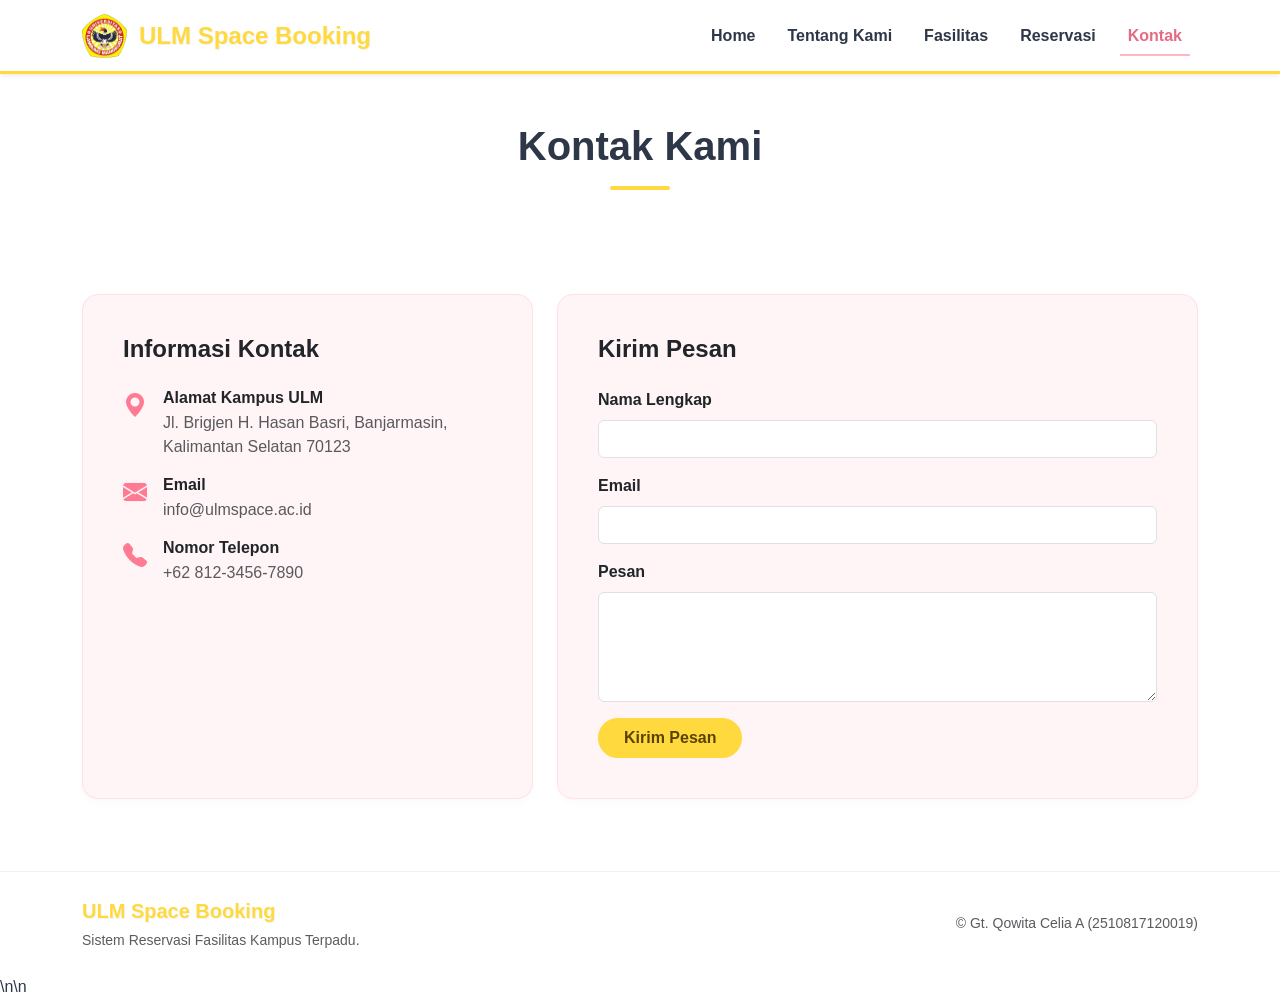
==== kontak.html @ 05b1307b "code web ulm space booking" ====
<!DOCTYPE html>
<html lang="id">
<head>
    <meta charset="UTF-8">
    <meta name="viewport" content="width=device-width, initial-scale=1.0">
    <title>Kontak - ULM Space Booking</title>
    <link href="https://cdn.jsdelivr.net/npm/bootstrap@5.3.2/dist/css/bootstrap.min.css" rel="stylesheet">
    <link rel="stylesheet" href="https://cdn.jsdelivr.net/npm/bootstrap-icons@1.11.1/font/bootstrap-icons.css">
    <link rel="stylesheet" href="css/style.css">
</head>
<body>

    <nav class="navbar navbar-expand-lg navbar-light sticky-top shadow-sm bg-white custom-navbar">
        <div class="container">
            <a class="navbar-brand d-flex align-items-center" href="index.html">
                <img src="assets/logo.png" alt="Logo ULM" width="45" height="45" class="me-2">
                <span class="fw-bold fs-4 ms-1 brand-text">ULM Space Booking</span>
            </a>
            <button class="navbar-toggler border-0" type="button" data-bs-toggle="collapse" data-bs-target="#navbarNav" aria-controls="navbarNav" aria-expanded="false" aria-label="Toggle navigation">
                <span class="navbar-toggler-icon"></span>
            </button>
            <div class="collapse navbar-collapse" id="navbarNav">
                <ul class="navbar-nav ms-auto fw-medium">
                    <li class="nav-item px-2">
                        <a class="nav-link  custom-nav-link" href="index.html">Home</a>
                    </li>
                    <li class="nav-item px-2">
                        <a class="nav-link  custom-nav-link" href="tentang.html">Tentang Kami</a>
                    </li>
                    <li class="nav-item px-2">
                        <a class="nav-link  custom-nav-link" href="fasilitas.html">Fasilitas</a>
                    </li>
                    <li class="nav-item px-2">
                        <a class="nav-link  custom-nav-link" href="reservasi.html">Reservasi</a>
                    </li>
                    <li class="nav-item px-2">
                        <a class="nav-link active custom-nav-link" href="kontak.html">Kontak</a>
                    </li>
                </ul>
            </div>
        </div>
    </nav>
    <div class="page-header text-center">
        <div class="container">
            <h1 class="fw-bolder">Kontak Kami</h1>
            <div class="title-underline mx-auto mt-3"></div>
        </div>
    </div>
    <div class="container py-4 mb-5">
        <div class="row g-4">
            <div class="col-lg-5">
                <div class="card custom-card h-100 p-4">
                    <div class="card-body">
                        <h4 class="fw-bold mb-4">Informasi Kontak</h4>
                        <div class="d-flex mb-3 align-items-start">
                            <i class="bi bi-geo-alt-fill text-pink-custom fs-4 me-3"></i>
                            <div>
                                <h6 class="fw-bold mb-1">Alamat Kampus ULM</h6>
                                <p class="text-muted mb-0">Jl. Brigjen H. Hasan Basri, Banjarmasin, Kalimantan Selatan 70123</p>
                            </div>
                        </div>
                        <div class="d-flex mb-3 align-items-start">
                            <i class="bi bi-envelope-fill text-pink-custom fs-4 me-3"></i>
                            <div>
                                <h6 class="fw-bold mb-1">Email</h6>
                                <p class="text-muted mb-0">info@ulmspace.ac.id</p>
                            </div>
                        </div>
                        <div class="d-flex mb-3 align-items-start">
                            <i class="bi bi-telephone-fill text-pink-custom fs-4 me-3"></i>
                            <div>
                                <h6 class="fw-bold mb-1">Nomor Telepon</h6>
                                <p class="text-muted mb-0">+62 812-3456-7890</p>
                            </div>
                        </div>
                    </div>
                </div>
            </div>
            <div class="col-lg-7">
                <div class="card custom-card p-4">
                    <div class="card-body">
                        <h4 class="fw-bold mb-4">Kirim Pesan</h4>
                        <form>
                            <div class="mb-3">
                                <label for="kontakNama" class="form-label fw-semibold">Nama Lengkap</label>
                                <input type="text" class="form-control" id="kontakNama" required>
                            </div>
                            <div class="mb-3">
                                <label for="kontakEmail" class="form-label fw-semibold">Email</label>
                                <input type="email" class="form-control" id="kontakEmail" required>
                            </div>
                            <div class="mb-3">
                                <label for="kontakPesan" class="form-label fw-semibold">Pesan</label>
                                <textarea class="form-control" id="kontakPesan" rows="4" required></textarea>
                            </div>
                            <button type="submit" class="btn custom-btn-primary rounded-pill px-4 fw-bold">Kirim Pesan</button>
                        </form>
                    </div>
                </div>
            </div>
        </div>
    </div>

    <footer class="footer-custom py-4 mt-auto">
        <div class="container">
            <div class="row align-items-center">
                <div class="col-md-6 text-center text-md-start mb-3 mb-md-0">
                    <span class="fw-bold fs-5 brand-text">ULM Space Booking</span>
                    <p class="text-muted small mt-1 mb-0">Sistem Reservasi Fasilitas Kampus Terpadu.</p>
                </div>
                <div class="col-md-6 text-center text-md-end">
                    <p class="mb-0 fw-medium text-muted small">&copy; Gt. Qowita Celia A (2510817120019)</p>
                </div>
            </div>
        </div>
    </footer>
    <script src="https://code.jquery.com/jquery-3.7.1.min.js"></script>
    <script src="https://cdn.jsdelivr.net/npm/bootstrap@5.3.2/dist/js/bootstrap.bundle.min.js"></script>
\n</body>\n</html>
---- css/style.css ----
:root {
    --primary-yellow: #FFD93D;
    --primary-yellow-hover: #F4C400;
    --pastel-pink: #FFB6C1;
    --pastel-pink-hover: #FF9EAB;
    --white: #FFFFFF;
    --text-dark: #2D3748;
    --text-light: #718096;
    --bg-light: #F7FAFC;
}

body {
    font-family: 'Inter', 'Segoe UI', Tahoma, Geneva, Verdana, sans-serif;
    color: var(--text-dark);
    background-color: var(--white);
    display: flex;
    flex-direction: column;
    min-height: 100vh;
}

.custom-navbar {
    border-bottom: 3px solid var(--primary-yellow);
}
.brand-text {
    color: var(--primary-yellow);
    text-shadow: 1px 1px 0px rgba(0,0,0,0.05);
}
.custom-nav-link {
    font-weight: 600 !important;
    color: var(--text-dark) !important;
    position: relative;
    transition: color 0.3s ease;
}
.custom-nav-link::after {
    content: '';
    position: absolute;
    width: 0;
    height: 2px;
    bottom: 0;
    left: 50%;
    background-color: var(--pastel-pink);
    transition: all 0.3s ease;
    transform: translateX(-50%);
}
.custom-nav-link:hover, .custom-nav-link.active {
    color: #e56b82 !important;
}
.custom-nav-link:hover::after, .custom-nav-link.active::after {
    width: 100%;
}

.hero-section {
    background-color: var(--white);
    background-image: radial-gradient(circle at 10% 20%, rgba(255, 217, 61, 0.1) 0%, transparent 40%),
                      radial-gradient(circle at 90% 80%, rgba(255, 182, 193, 0.15) 0%, transparent 40%);
    min-height: 75vh;
}
.hero-title { color: var(--text-dark); }
.hero-subtitle { color: var(--text-light); }

.custom-btn-primary {
    background-color: var(--primary-yellow);
    border: 2px solid var(--primary-yellow);
    color: #594300;
    font-weight: 700;
    transition: all 0.3s ease;
}
.custom-btn-primary:hover {
    background-color: var(--primary-yellow-hover);
    border-color: var(--primary-yellow-hover);
    color: #403000;
    transform: translateY(-4px);
    box-shadow: 0 10px 20px rgba(255, 217, 61, 0.3) !important;
}

.custom-btn-outline {
    border: 2px solid var(--pastel-pink);
    color: #d85c6f;
    font-weight: 700;
    background-color: var(--white);
    transition: all 0.3s ease;
}
.custom-btn-outline:hover {
    background-color: var(--pastel-pink);
    color: var(--white);
    transform: translateY(-4px);
    box-shadow: 0 10px 20px rgba(255, 182, 193, 0.3) !important;
}

.title-underline {
    height: 4px; width: 60px; background-color: var(--primary-yellow); border-radius: 2px;
}
.text-pink-custom { color: #FF7B93; }

.custom-carousel { border: 8px solid var(--white); }
.carousel-img { height: 550px; object-fit: cover; filter: brightness(0.85); transition: transform 10s ease; }
.carousel-item.active .carousel-img { transform: scale(1.05); }
.custom-caption {
    background: rgba(45, 55, 72, 0.6);
    backdrop-filter: blur(8px);
    bottom: 30px; left: 10%; right: 10%; padding: 24px;
}

.footer-custom { background-color: var(--white); border-top: 1px solid rgba(0,0,0,0.05); }

/* Pink pastel for cards */
.custom-card {
    border: none;
    border-radius: 16px;
    background-color: rgba(255, 182, 193, 0.15); /* Pastel pink very light background */
    transition: all 0.3s ease;
    box-shadow: 0 4px 6px rgba(0,0,0,0.02);
    overflow: hidden;
    border: 1px solid rgba(255, 182, 193, 0.3);
}
.custom-card:hover {
    transform: translateY(-8px);
    box-shadow: 0 20px 25px -5px rgba(255, 182, 193, 0.4);
    background-color: rgba(255, 182, 193, 0.3);
}
.custom-card .card-img-top { height: 200px; object-fit: cover; transition: transform 0.5s ease; }
.custom-card:hover .card-img-top { transform: scale(1.05); }

.form-control:focus, .form-select:focus {
    border-color: var(--pastel-pink);
    box-shadow: 0 0 0 0.25rem rgba(255, 182, 193, 0.25);
}
.page-header { background-color: var(--white); padding: 3rem 0; margin-bottom: 2rem; }
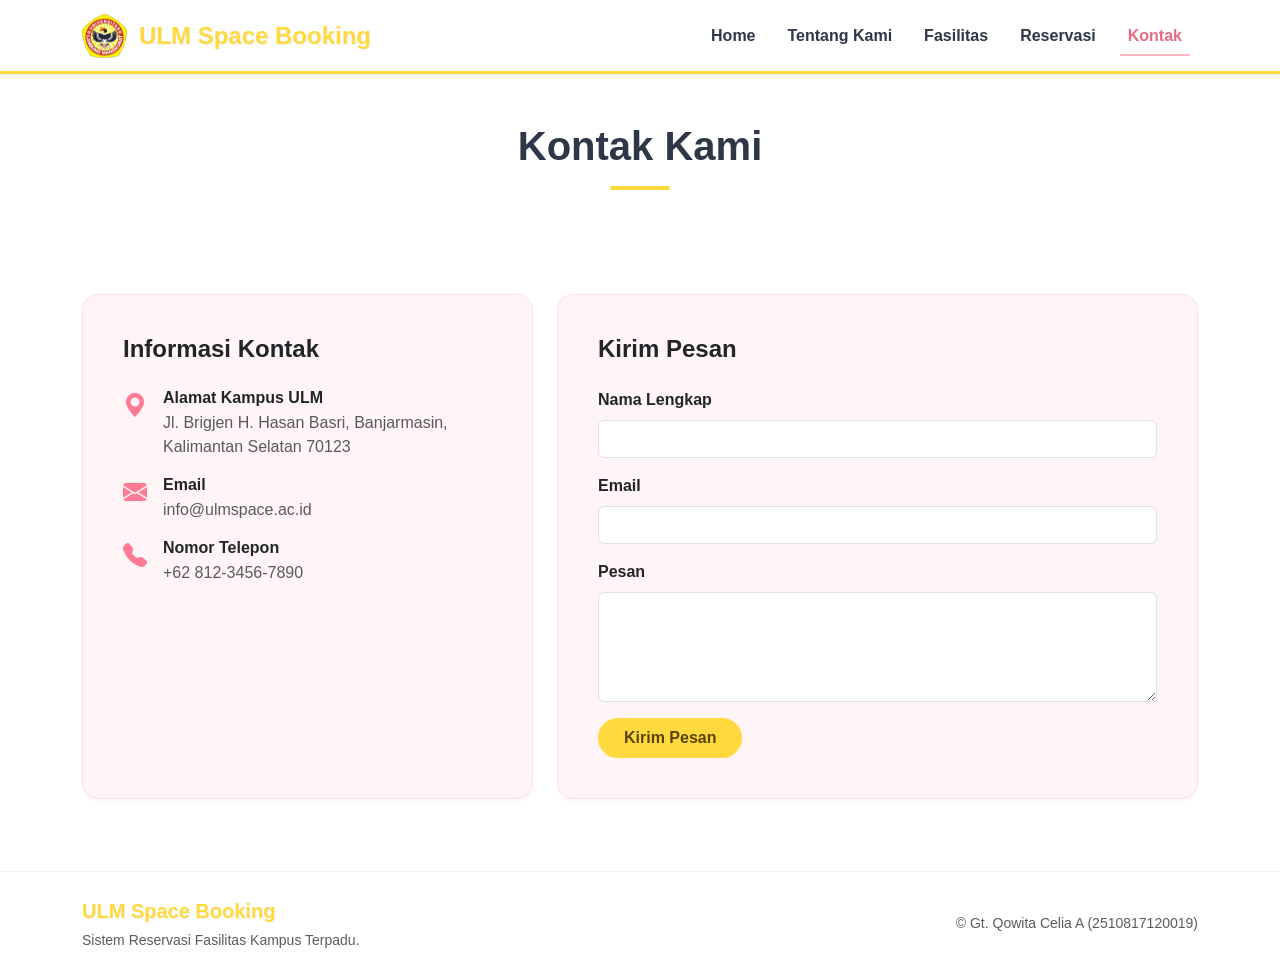
==== commit b31c46ab: "revisi sikit" ====
--- a/kontak.html
+++ b/kontak.html
@@ -116,4 +116,4 @@
     </footer>
     <script src="https://code.jquery.com/jquery-3.7.1.min.js"></script>
     <script src="https://cdn.jsdelivr.net/npm/bootstrap@5.3.2/dist/js/bootstrap.bundle.min.js"></script>
-\n</body>\n</html>+</body></html>
